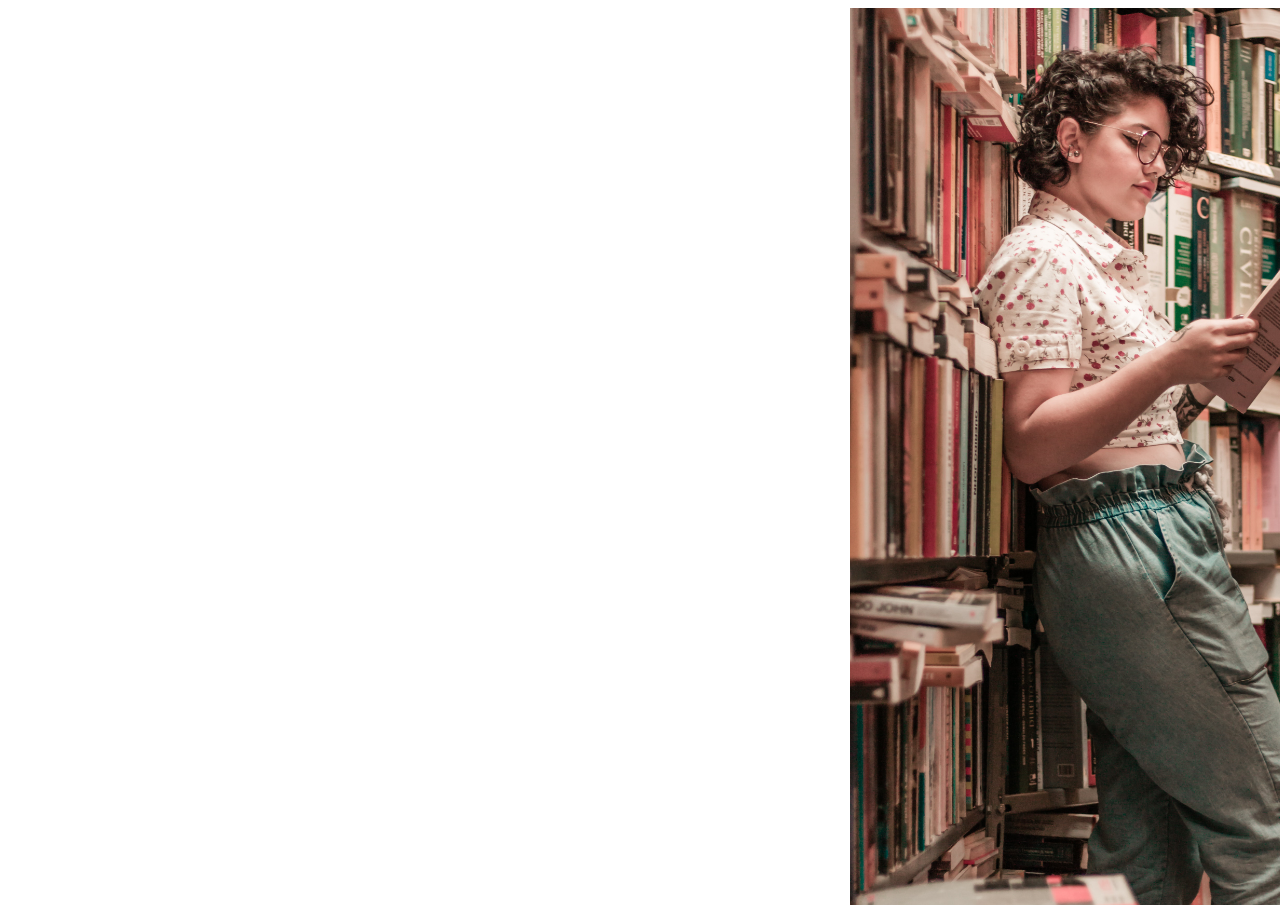
==== index.html @ b0ff7886 "added and positioned the image" ====
<!DOCTYPE html>
<html lang="en">
<head>
  <meta charset="UTF-8">
  <meta name="viewport" content="width=device-width, initial-scale=1.0">
  <title>Document</title>
  <style>
    .container{
      width: 1440px;
    }
    #reading{
      width:598px;
      float: right;
      position: relative;
 }
  </style>
</head>
<body>
  <div class="container">
<img id="reading"  src="./pexels-wilson-vitorino-2167677.jpg" alt="a girl reading in a library">


  </div>
</body>
</html>
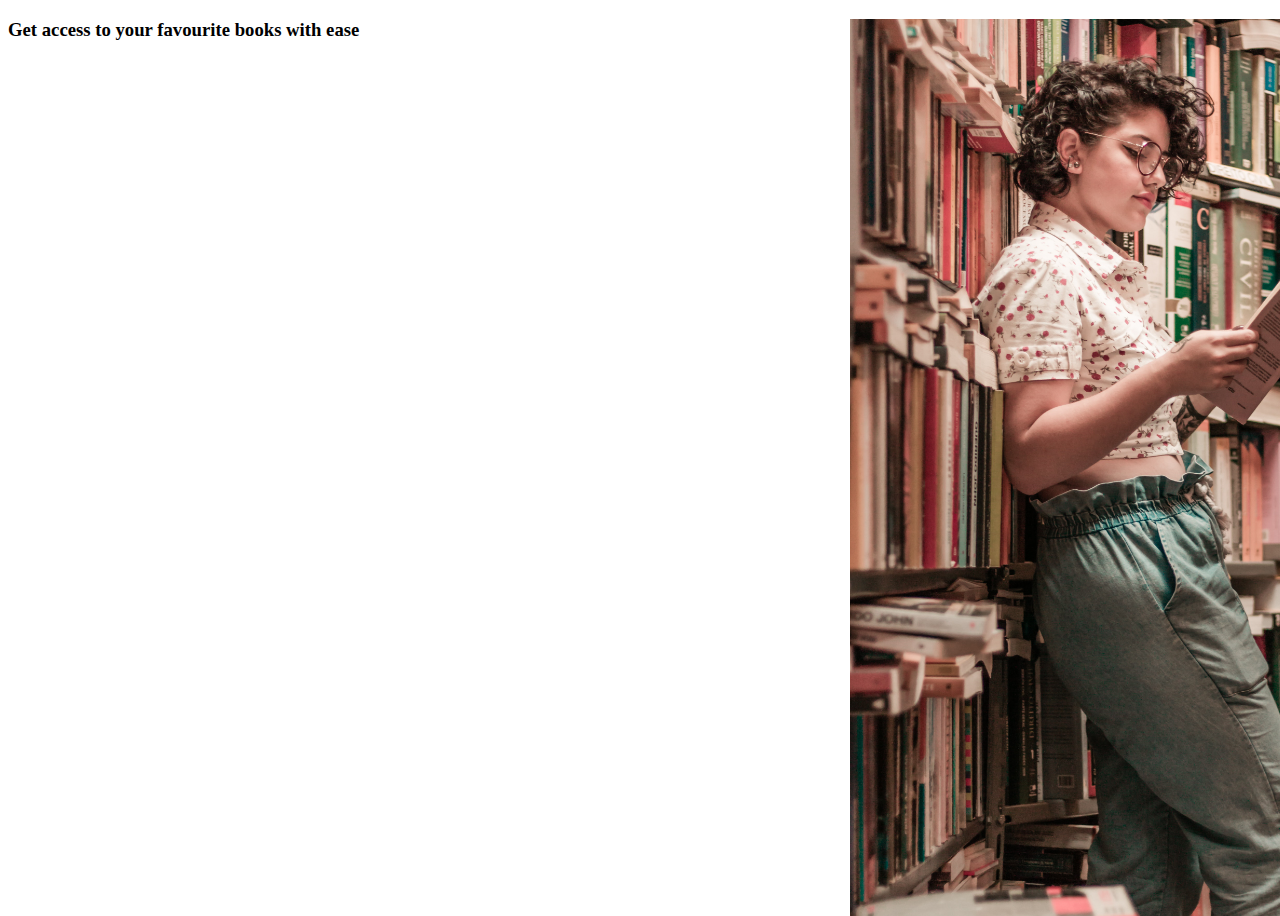
==== commit 1e6e6dbb: "added header" ====
--- a/index.html
+++ b/index.html
@@ -11,14 +11,15 @@
     #reading{
       width:598px;
       float: right;
-      position: relative;
  }
   </style>
 </head>
 <body>
   <div class="container">
 <img id="reading"  src="./pexels-wilson-vitorino-2167677.jpg" alt="a girl reading in a library">
-
+<h3>
+  Get access to your favourite books with ease
+</h3>
 
   </div>
 </body>
